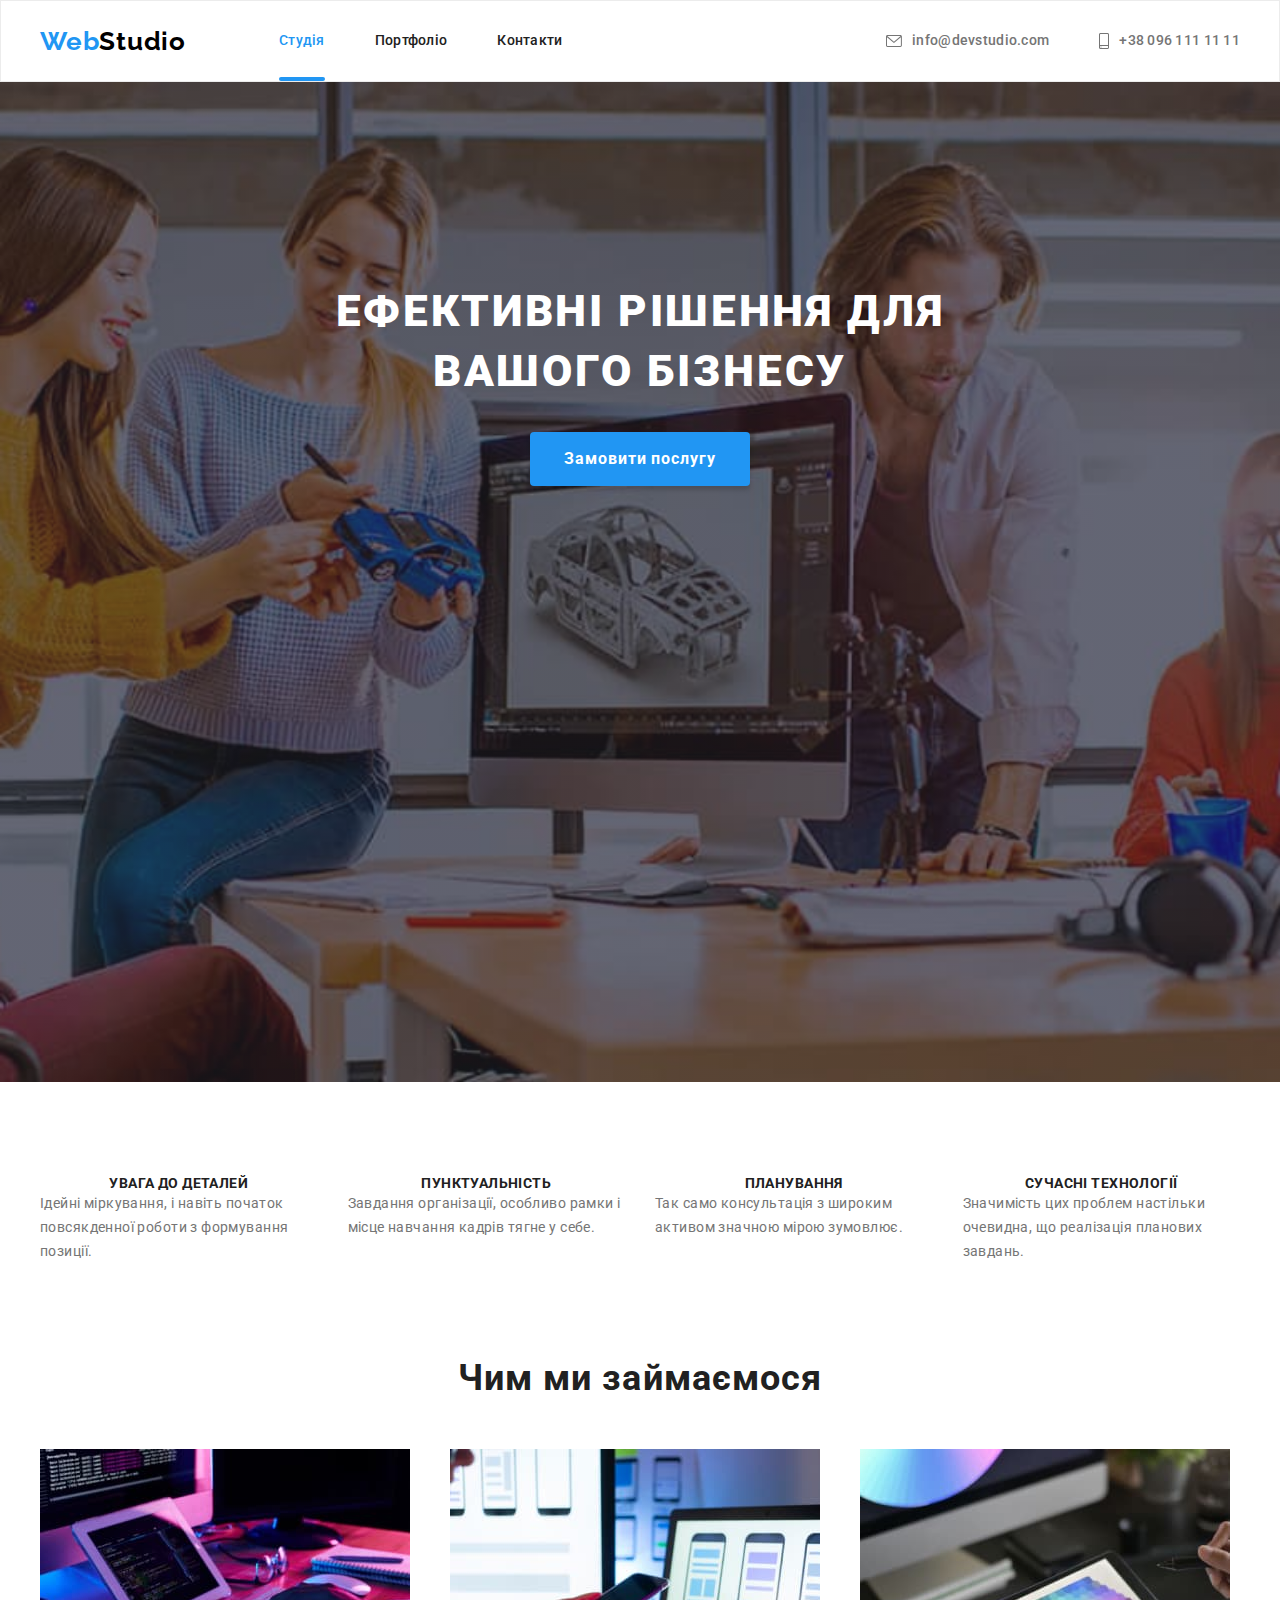
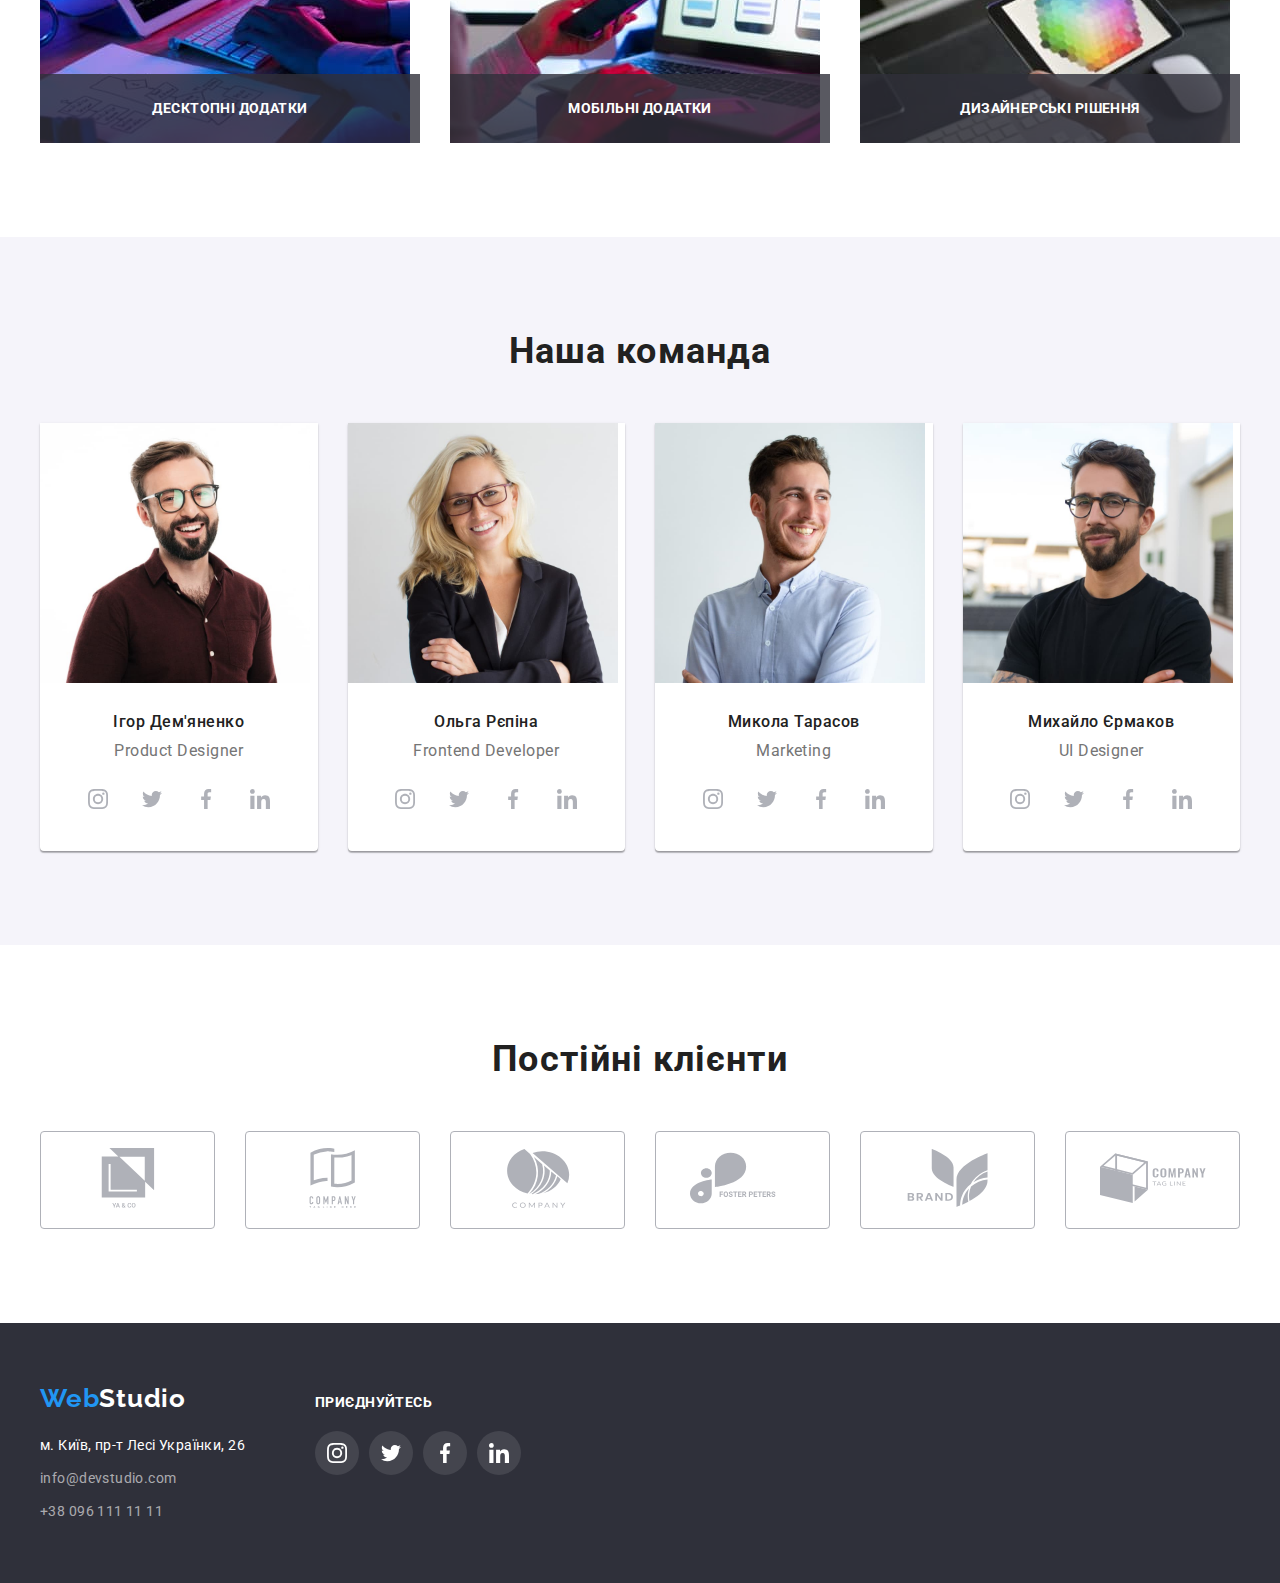
==== index.html @ b7f0feb6 "Делает дз_5" ====
<!DOCTYPE html>
<html lang="uk">
  <head>
    <meta charset="UTF-8" />
    <meta http-equiv="X-UA-Compatible" content="IE=edge" />
    <meta name="viewport" content="width=device-width, initial-scale=1.0" />
    <title>Головна</title>
    <link rel="preconnect" href="https://fonts.googleapis.com" />
    <link rel="preconnect" href="https://fonts.gstatic.com" crossorigin />
    <link
      href="https://fonts.googleapis.com/css2?family=Raleway:wght@700&family=Roboto:wght@400;500;700;900&display=swap"
      rel="stylesheet"
    />
    <link
      rel="stylesheet"
      href="https://cdnjs.cloudflare.com/ajax/libs/modern-normalize/1.1.0/modern-normalize.min.css"
      integrity="sha512-wpPYUAdjBVSE4KJnH1VR1HeZfpl1ub8YT/NKx4PuQ5NmX2tKuGu6U/JRp5y+Y8XG2tV+wKQpNHVUX03MfMFn9Q=="
      crossorigin="anonymous"
      referrerpolicy="no-referrer"
    />
    <link rel="stylesheet" href="./css/style.css" />
  </head>

  <body>
    <!-- Шапка -->

    <header class="page-header">
      <div class="page-header__container container">
        <a href="./index.html" class="logo page-header__logo"
          >Web<span class="logo--accent">Studio</span></a
        >
        <nav class="nav">
          <ul class="nav-list">
            <li class="nav-list__item">
              <a
                href="./index.html"
                class="nav-list__link nav-list__link--activite"
                >Студія</a
              >
            </li>
            <li class="nav-list__item">
              <a href="./portfolio.html" class="nav-list__link">Портфоліо</a>
            </li>
            <li class="nav-list__item nav-list__item--fix">
              <a href="#" class="nav-list__link">Контакти</a>
            </li>
          </ul>
        </nav>
        <ul class="contact-list">
          <li class="contact-list__item">
            <a href="mailto:info@devstudio.com" class="contact-list__link"
              ><svg class="contact-list__icon" width="16" height="12">
                <use href="./img/icon.svg#envelope"></use></svg
              >info@devstudio.com</a
            >
          </li>
          <li class="contact-list__item contact-list__item--fix">
            <a href="tel:+380961111111" class="contact-list__link"
              ><svg class="contact-list__icon" width="10" height="16">
                <use href="./img/icon.svg#smartphone"></use></svg
              >+38 096 111 11 11</a
            >
          </li>
        </ul>
      </div>
    </header>

    <main>
      <!-- Герой -->

      <section class="section hero">
        <div class="hero__container container">
          <h1 class="hero__title">Ефективні рішення для вашого бізнесу</h1>
          <button type="button" class="hero__button" data-modal-open>
            Замовити послугу
          </button>
        </div>
      </section>

      <!-- Особливості -->

      <section class="section quality">
        <div class="container">
          <h2 class="visually-hidden">Особливості</h2>
          <ul class="quality-list">
            <li class="quality-list__item">
              <h3 class="quality-list__title">УВАГА ДО ДЕТАЛЕЙ</h3>
              <p class="quality-list__text">
                Ідейні міркування, і навіть початок повсякденної роботи з
                формування позиції.
              </p>
            </li>
            <li class="quality-list__item">
              <h3 class="quality-list__title">ПУНКТУАЛЬНІСТЬ</h3>
              <p class="quality-list__text">
                Завдання організації, особливо рамки і місце навчання кадрів
                тягне у себе.
              </p>
            </li>
            <li class="quality-list__item">
              <h3 class="quality-list__title">ПЛАНУВАННЯ</h3>
              <p class="quality-list__text">
                Так само консультація з широким активом значною мірою зумовлює.
              </p>
            </li>
            <li class="quality-list__item">
              <h3 class="quality-list__title">СУЧАСНІ ТЕХНОЛОГІЇ</h3>
              <p class="quality-list__text">
                Значимість цих проблем настільки очевидна, що реалізація
                планових завдань.
              </p>
            </li>
          </ul>
        </div>
      </section>

      <!-- Чим ми займаємося -->

      <section class="section work">
        <div class="container">
          <h2 class="work-title">Чим ми займаємося</h2>
          <ul class="work-list">
            <li class="work-list__item">
              <img src="./img/box1.jpg" alt="Десктопні додатки" width="370" />
              <h3 class="work-list__title">Десктопні додатки</h3>
            </li>
            <li class="work-list__item">
              <img src="./img/box2.jpg" alt="Мобільні додатки" width="370" />
              <h3 class="work-list__title">Мобільні додатки</h3>
            </li>
            <li class="work-list__item">
              <img
                src="./img/box3.jpg"
                alt="Дизайнерські рішення"
                width="370"
              />
              <h3 class="work-list__title">Дизайнерські рішення</h3>
            </li>
          </ul>
        </div>
      </section>

      <!-- Наша команда -->

      <section class="section team">
        <div class="container">
          <h2 class="team-title">Наша команда</h2>
          <ul class="team-list">
            <li class="team-list__item">
              <img src="./img/igor.jpg" alt="Ігор Дем'яненко" width="270" />
              <div class="team-list__description">
                <h3 class="team-list__title">Ігор Дем'яненко</h3>
                <p class="team-list__text">Product Designer</p>
                <ul class="social-list">
                  <li class="social-list__item">
                    <a class="social-list__link" href="#">
                      <svg class="social-list__icon" width="20" height="20">
                        <use href="./img/icon.svg#instagram"></use>
                      </svg>
                    </a>
                  </li>
                  <li class="social-list__item">
                    <a class="social-list__link" href="#">
                      <svg class="social-list__icon" width="20" height="20">
                        <use href="./img/icon.svg#twitter"></use>
                      </svg>
                    </a>
                  </li>
                  <li class="social-list__item">
                    <a class="social-list__link" href="#">
                      <svg class="social-list__icon" width="20" height="20">
                        <use href="./img/icon.svg#facebook"></use>
                      </svg>
                    </a>
                  </li>
                  <li class="social-list__item social-list__item--fix">
                    <a class="social-list__link" href="#">
                      <svg class="social-list__icon" width="20" height="20">
                        <use href="./img/icon.svg#linkedin"></use>
                      </svg>
                    </a>
                  </li>
                </ul>
              </div>
            </li>
            <li class="team-list__item">
              <img src="./img/olga.jpg" alt="Ольга Рєпіна" width="270" />
              <div class="team-list__description">
                <h3 class="team-list__title">Ольга Рєпіна</h3>
                <p class="team-list__text">Frontend Developer</p>
                <ul class="social-list">
                  <li class="social-list__item">
                    <a class="social-list__link" href="#">
                      <svg class="social-list__icon" width="20" height="20">
                        <use href="./img/icon.svg#instagram"></use>
                      </svg>
                    </a>
                  </li>
                  <li class="social-list__item">
                    <a class="social-list__link" href="#">
                      <svg class="social-list__icon" width="20" height="20">
                        <use href="./img/icon.svg#twitter"></use>
                      </svg>
                    </a>
                  </li>
                  <li class="social-list__item">
                    <a class="social-list__link" href="#">
                      <svg class="social-list__icon" width="20" height="20">
                        <use href="./img/icon.svg#facebook"></use>
                      </svg>
                    </a>
                  </li>
                  <li class="social-list__item social-list__item--fix">
                    <a class="social-list__link" href="#">
                      <svg class="social-list__icon" width="20" height="20">
                        <use href="./img/icon.svg#linkedin"></use>
                      </svg>
                    </a>
                  </li>
                </ul>
              </div>
            </li>
            <li class="team-list__item">
              <img src="./img/mukola.jpg" alt="Микола Тарасов" width="270" />
              <div class="team-list__description">
                <h3 class="team-list__title">Микола Тарасов</h3>
                <p class="team-list__text">Marketing</p>
                <ul class="social-list">
                  <li class="social-list__item">
                    <a class="social-list__link" href="#">
                      <svg class="social-list__icon" width="20" height="20">
                        <use href="./img/icon.svg#instagram"></use>
                      </svg>
                    </a>
                  </li>
                  <li class="social-list__item">
                    <a class="social-list__link" href="#">
                      <svg class="social-list__icon" width="20" height="20">
                        <use href="./img/icon.svg#twitter"></use>
                      </svg>
                    </a>
                  </li>
                  <li class="social-list__item">
                    <a class="social-list__link" href="#">
                      <svg class="social-list__icon" width="20" height="20">
                        <use href="./img/icon.svg#facebook"></use>
                      </svg>
                    </a>
                  </li>
                  <li class="social-list__item social-list__item--fix">
                    <a class="social-list__link" href="#">
                      <svg class="social-list__icon" width="20" height="20">
                        <use href="./img/icon.svg#linkedin"></use>
                      </svg>
                    </a>
                  </li>
                </ul>
              </div>
            </li>
            <li class="team-list__item">
              <img src="./img/muhaylo.jpg" alt="Михайло Єрмаков" width="270" />
              <div class="team-list__description">
                <h3 class="team-list__title">Михайло Єрмаков</h3>
                <p class="team-list__text">UI Designer</p>
                <ul class="social-list">
                  <li class="social-list__item">
                    <a class="social-list__link" href="#">
                      <svg class="social-list__icon" width="20" height="20">
                        <use href="./img/icon.svg#instagram"></use>
                      </svg>
                    </a>
                  </li>
                  <li class="social-list__item">
                    <a class="social-list__link" href="#">
                      <svg class="social-list__icon" width="20" height="20">
                        <use href="./img/icon.svg#twitter"></use>
                      </svg>
                    </a>
                  </li>
                  <li class="social-list__item">
                    <a class="social-list__link" href="#">
                      <svg class="social-list__icon" width="20" height="20">
                        <use href="./img/icon.svg#facebook"></use>
                      </svg>
                    </a>
                  </li>
                  <li class="social-list__item social-list__item--fix">
                    <a class="social-list__link" href="#">
                      <svg class="social-list__icon" width="20" height="20">
                        <use href="./img/icon.svg#linkedin"></use>
                      </svg>
                    </a>
                  </li>
                </ul>
              </div>
            </li>
          </ul>
        </div>
      </section>

      <!-- Постійні клієнти -->

      <section class="section client">
        <div class="container">
          <h2 class="client__title">Постійні клієнти</h2>
          <ul class="client-list">
            <li class="client-list__item">
              <a class="client-list__link" href="#">
                <svg class="client-list__icon" width="106" height="60">
                  <use href="./img/icon.svg#client1"></use>
                </svg>
              </a>
            </li>
            <li class="client-list__item">
              <a class="client-list__link" href="#">
                <svg class="client-list__icon" width="106" height="60">
                  <use href="./img/icon.svg#client2"></use>
                </svg>
              </a>
            </li>
            <li class="client-list__item">
              <a class="client-list__link" href="#">
                <svg class="client-list__icon" width="106" height="60">
                  <use href="./img/icon.svg#client3"></use>
                </svg>
              </a>
            </li>
            <li class="client-list__item">
              <a class="client-list__link" href="#">
                <svg class="client-list__icon" width="106" height="60">
                  <use href="./img/icon.svg#client4"></use>
                </svg>
              </a>
            </li>
            <li class="client-list__item">
              <a class="client-list__link" href="#">
                <svg class="client-list__icon" width="106" height="60">
                  <use href="./img/icon.svg#client5"></use>
                </svg>
              </a>
            </li>
            <li class="client-list__item">
              <a class="client-list__link" href="#">
                <svg class="client-list__icon" width="106" height="60">
                  <use href="./img/icon.svg#client6"></use>
                </svg>
              </a>
            </li>
          </ul>
        </div>
      </section>
    </main>

    <!-- Footer -->

    <!-- Modal -->
    <footer class="page-footer">
      <div class="container page-footer__container">
        <div class="info-wraper">
          <a href="./index.html" class="page-footer__logo"
            >Web<span class="page-footer__logo--accent">Studio</span></a
          >
          <address class="address">
            <ul class="address-list">
              <li class="address-list__item">
                <a
                  class="address-list__location"
                  href="https://goo.gl/maps/mTGMrxWy8nqzZ6Zw8"
                  target="_blank"
                  rel="noopener noreferrer"
                  >м. Київ, пр-т Лесі Українки, 26</a
                >
              </li>
              <li>
                <a
                  href="mailto:info@devstudio.com"
                  class="address-list__contact"
                  >info@devstudio.com</a
                >
              </li>
              <li>
                <a
                  href="tel:+380961111111"
                  class="address-list__contact address-list__contact--fix"
                  >+38 096 111 11 11</a
                >
              </li>
            </ul>
          </address>
        </div>

        <!-- Join -->
        <div class="join">
          <h2 class="join__title">приєднуйтесь</h2>
          <ul class="join-list">
            <li class="join-list__item">
              <a class="join-list__link" href="#">
                <svg class="join-list__icon" width="20" height="20">
                  <use href="./img/icon.svg#instagram"></use>
                </svg>
              </a>
            </li>
            <li class="join-list__item">
              <a class="join-list__link" href="#">
                <svg class="join-list__icon" width="20" height="20">
                  <use href="./img/icon.svg#twitter"></use>
                </svg>
              </a>
            </li>
            <li class="join-list__item">
              <a class="join-list__link" href="#">
                <svg class="join-list__icon" width="20" height="20">
                  <use href="./img/icon.svg#facebook"></use>
                </svg>
              </a>
            </li>
            <li class="join-list__item">
              <a class="join-list__link" href="#">
                <svg class="join-list__icon" width="20" height="20">
                  <use href="./img/icon.svg#linkedin"></use>
                </svg>
              </a>
            </li>
          </ul>
        </div>
      </div>
    </footer>

    <div class="backdrop is-hidden" data-modal>
      <div class="modal">
        <button class="modal__btn" type="button" data-modal-close>
          <svg class="modal__icon" width="18" height="18">
            <use href="./img/modal-close.svg#modal-close"></use>
          </svg>
        </button>
      </div>
    </div>
    <script src="./js/modal.js"></script>
  </body>
</html>
---- css/style.css ----
:root {
  --primary-text-color: #757575;
  --logo-color: #2196f3;
  --nav-color: #212121;
  --accent-color: #2196f3;
  --contact-color: #757575;
  --hero-bg-color: #2f303a;
  --hero-text-color: #ffffff;
  --hero-btn-text-color: #ffffff;
  --hero-btn-bg-color: #2196f3;
  --title-color: #212121;
  --page-footer-bg-color: #2f303a;
  --address-location-color: #ffffff;
  --address-contact-color: rgba(255, 255, 255, 0.6);
  --portfolio-bnt-text-color: #212121;
  --portfolio-btn-bg-color: #f5f4fa;
  --page-header-contact-fill: #757575;
  --team-social-icon-fill: #afb1b8;
  --team-bg-icon-fill: #2196f3;
  --client-fill: #afb1b8;
  --footer-icon-fill: #ffffff;
  --footer-bg-icon-fill: rgba(255, 255, 255, 0.1);
}

body {
  margin: 0;
  padding: 0;
  font-family: "Roboto", sans-serif;
  color: var(--primary-text-color);
}

h1,
h2,
h3 {
  margin: 0;
}

p {
  margin: 0;
}

img {
  display: block;
  max-width: 100%;
  height: auto;
}

ul {
  list-style: none;
  padding: 0;
  margin: 0;
}

a {
  text-decoration: none;
  color: inherit;
}

button {
  font-family: inherit;
  padding: 0;
  margin: 0;
}

.container {
  max-width: 1200px;
  margin-right: auto;
  margin-left: auto;
  padding-right: 15px;
  padding-left: 15px;
}

.section {
  padding-top: 94px;
  padding-bottom: 94px;
}

.visually-hidden {
  position: absolute;
  white-space: nowrap;
  width: 1px;
  height: 1px;
  overflow: hidden;
  border: 0;
  padding: 0;
  clip: rect(0 0 0 0);
  clip-path: inset(50%);
  margin: -1px;
}

/* Шапка */

.page-header {
  border: 1px solid #ececec;
}

.page-header__container {
  display: flex;
  align-items: center;
}

/* Logo */

.logo {
  font-family: "Raleway";
  font-weight: 700;
  font-size: 26px;
  line-height: 1.19;
  letter-spacing: 0.03em;
  color: var(--logo-color);
}

.logo--accent {
  color: #000000;
}

.page-header__logo {
  margin-right: 93px;
}

/* Nav */

.nav-list {
  display: flex;
}

.nav-list__item {
  margin-right: 50px;
}

.nav-list__item--fix {
  margin-right: 0;
}

.nav-list__link {
  position: relative;

  display: block;
  padding-top: 32px;
  padding-bottom: 32px;

  font-weight: 500;
  font-size: 14px;
  line-height: 1.14;
  letter-spacing: 0.02em;
  color: var(--nav-color);
}

.nav-list__link--activite::after {
  content: "";

  position: absolute;
  left: 0;
  bottom: 0;

  display: block;
  width: 100%;
  height: 4px;
  background-color: var(--accent-color);
  border-radius: 2px;
}

.nav-list__link--activite {
  color: var(--accent-color);
}

.nav-list__link:hover {
  color: var(--accent-color);
}

/* Contact */

.contact-list {
  display: flex;
  margin-left: auto;
}

.contact-list__item {
  margin-right: 50px;
}

.contact-list__item--fix {
  margin: 0;
}

.contact-list__link {
  display: flex;
  align-items: center;
  justify-content: center;

  font-weight: 500;
  font-size: 14px;
  line-height: 1.14;
  letter-spacing: 0.02em;
  color: var(--contact-color);
  text-decoration: none;
}

.contact-list__link:hover,
.contact-list__link:focus {
  color: var(--accent-color);
}

.contact-list__link:hover .contact-list__icon,
.contact-list__link:focus .contact-list__icon {
  fill: var(--accent-color);
}

.contact-list__icon {
  margin-right: 10px;
  fill: var(--page-header-contact-fill);
}

/* Hero */

.hero {
  max-width: 1600px;
  height: 600px;
  margin-right: auto;
  margin-left: auto;
  padding-top: 200px;
  padding-bottom: 200px;

  text-align: center;
  background-image: linear-gradient(
      to right,
      rgba(47, 48, 58, 0.4),
      rgba(47, 48, 58, 0.4)
    ),
    url(../img/bgcorder.jpg);
  background-repeat: no-repeat;
  background-position: center;
  background-size: cover;
  background-color: var(--hero-bg-color);
}

.hero__title {
  padding-right: 237px;
  padding-left: 237px;
  margin-bottom: 30px;

  font-weight: 900;
  font-size: 44px;
  line-height: 1.36;
  text-align: center;
  letter-spacing: 0.06em;
  text-transform: uppercase;
  color: var(--hero-text-color);
}

.hero__button {
  padding-top: 10px;
  padding-right: 32px;
  padding-bottom: 10px;
  padding-left: 32px;

  font-weight: 700;
  font-size: 16px;
  line-height: 1.88;
  letter-spacing: 0.06em;
  color: var(--hero-btn-text-color);
  background-color: var(--hero-btn-bg-color);
  cursor: pointer;
  border-radius: 4px;
  border-color: transparent;
  box-shadow: 0px 4px 4px rgba(0, 0, 0, 0.15);
}

/* Quality */

.quality-list {
  display: flex;
}

.quality-list__item {
  margin-right: 30px;
  width: calc((100% - 3 * 30px) / 4);
}

.quality-list__item:last-child {
  margin: 0;
}

.quality-list__icon {
  display: block;
  margin-bottom: 30px;
  padding-top: 25px;
  padding-right: 100px;
  padding-bottom: 25px;
  padding-left: 100px;

  width: 270px;
  height: 120px;
  border-radius: 4px;
  background-color: #f5f4fa;
}

.quality-list__title {
  text-align: center;
  font-weight: 700;
  font-size: 14px;
  line-height: 1.14;
  letter-spacing: 0.03em;
  text-transform: uppercase;
  color: var(--title-color);
}

.quality-list__text {
  font-size: 14px;
  line-height: 1.71;
  letter-spacing: 0.03em;
}

/* Work */

.section.work {
  padding-top: 0;
}

.work-title {
  margin-bottom: 50px;

  font-weight: 700;
  font-size: 36px;
  line-height: 1.16;
  text-align: center;
  letter-spacing: 0.03em;
  color: var(--title-color);
}

.work-list {
  display: flex;
}

.work-list__item {
  position: relative;

  margin-right: 30px;
  width: calc((100% - 2 * 30px) / 3);
}

.work-list__item:last-child {
  margin: 0;
}

.work-list__title {
  position: absolute;
  left: 0;
  bottom: 0;

  width: 100%;
  padding-top: 27px;
  padding-bottom: 27px;

  font-weight: 700;
  font-size: 14px;
  line-height: 1.14;
  text-align: center;
  letter-spacing: 0.03em;
  text-transform: uppercase;
  color: #ffffff;
  background-color: rgba(47, 48, 58, 0.8);
}

/* Team */

.section.team {
  background-color: #f5f4fa;
}

.team-title {
  margin-bottom: 50px;

  font-weight: 700;
  font-size: 36px;
  line-height: 1.16;
  text-align: center;
  letter-spacing: 0.03em;
  color: var(--title-color);
}

.team-list {
  display: flex;
}

.team-list__item {
  margin-right: 30px;
  width: calc((100% - 3 * 30px) / 4);
  background-color: #ffffff;
  border-radius: 0px 0px 4px 4px;
  box-shadow: 0px 1px 3px rgba(0, 0, 0, 0.12), 0px 1px 1px rgba(0, 0, 0, 0.14),
    0px 2px 1px rgba(0, 0, 0, 0.2);
}

.team-list__item:last-child {
  margin: 0;
}

.team-list__description {
  padding-top: 30px;
  padding-bottom: 30px;

  text-align: center;
}

.team-list__title {
  margin-bottom: 10px;

  font-weight: 500;
  font-size: 16px;
  line-height: 1.18;
  letter-spacing: 0.03em;
  color: var(--title-color);
}

.team-list__text {
  margin-bottom: 16px;

  font-size: 16px;
  line-height: 1.18;
  letter-spacing: 0.03em;
}

/* Social-icon */

.social-list {
  display: flex;
  justify-content: center;
}

.social-list__item {
  margin-right: 10px;
  width: calc((100% - 3 * 10) / 4);
}

.social-list__item--fix {
  margin: 0;
}

.social-list__link {
  display: flex;
  align-items: center;
  justify-content: center;

  width: 44px;
  height: 44px;
  border-radius: 50%;
  fill: var(--team-social-icon-fill);
}

.social-list__link:hover,
.social-list__link:focus {
  fill: #ffffff;
  background-color: var(--accent-color);
}

/* Clients */

.client__title {
  margin-bottom: 50px;

  font-weight: 700;
  font-size: 36px;
  line-height: 1.16;
  text-align: center;
  letter-spacing: 0.03em;
  color: var(--title-color);
}

.client-list {
  display: flex;
}

.client-list__item {
  display: flex;
  align-items: center;
  justify-content: center;
  padding: 16px 32px;
  fill: var(--client-fill);
  width: calc((100% - 5 * 30px) / 6);
  margin-right: 30px;

  border: 1px solid #afb1b8;
  border-radius: 4px;
}

.client-list__item:last-child {
  margin: 0;
}

.client-list__item:hover,
.client-list__item:focus {
  fill: var(--accent-color);
  border-color: var(--accent-color);
}

/* Footer */

.page-footer {
  padding-top: 60px;
  padding-bottom: 60px;
  background-color: var(--page-footer-bg-color);
}

.page-footer__container {
  display: flex;
}

.info-wraper {
  margin-right: 70px;
}

.page-footer__logo {
  display: block;
  margin-bottom: 20px;

  font-family: "Raleway";
  font-style: normal;
  font-weight: 700;
  font-size: 26px;
  line-height: 1.19;
  letter-spacing: 0.03em;
  color: var(--logo-color);
}

.page-footer__logo--accent {
  color: #ffffff;
}

/* Address */

.address {
  font-style: normal;
}

.address-list__location {
  display: block;
  margin-bottom: 9px;

  font-size: 14px;
  line-height: 1.71;
  letter-spacing: 0.03em;
  color: var(--address-location-color);
}

.address-list__location:hover {
  color: var(--accent-color);
}

.address-list__contact {
  display: block;
  margin-bottom: 9px;

  font-size: 14px;
  line-height: 1.71;
  letter-spacing: 0.03em;
  color: var(--address-contact-color);
}

.address-list__contact--fix {
  margin: 0;
}

.address-list__contact:hover {
  color: var(--accent-color);
}

/* Join */

.join {
  padding-top: 12px;
  padding-bottom: 40px;
}

.join__title {
  margin-bottom: 20px;

  font-weight: 700;
  font-size: 14px;
  line-height: 1.14;
  letter-spacing: 0.03em;
  text-transform: uppercase;
  color: #ffffff;
}

.join-list {
  display: flex;
}

.join-list__item {
  width: calc((100% - 3 * 10px) / 4);
  margin-right: 10px;
}

.join-list__item:last-child {
  margin: 0;
}

.join-list__link {
  display: flex;
  align-items: center;
  justify-content: center;

  border-radius: 50%;

  width: 44px;
  height: 44px;
  fill: var(--footer-icon-fill);
  background-color: var(--footer-bg-icon-fill);
}

.join-list__link:hover,
.join-list__link:focus {
  background-color: var(--accent-color);
}

/*! Portfolio */

/* Filters */

.portfolio-list {
  display: flex;
  justify-content: center;
  margin-bottom: 50px;
}

.portfolio-list__item {
  margin-right: 8px;
}

.portfolio-list__item--fix {
  margin: 0;
}

.portfolio-list__item:hover,
.portfolio-list__item:focus {
  box-shadow: 0px 3px 1px rgba(0, 0, 0, 0.1), 0px 1px 2px rgba(0, 0, 0, 0.08),
    0px 2px 2px rgba(0, 0, 0, 0.12);
}

.portfolio-list__btn {
  padding-top: 6px;
  padding-right: 22px;
  padding-bottom: 6px;
  padding-left: 22px;

  font-weight: 500;
  font-size: 16px;
  line-height: 1.62;
  letter-spacing: 0.03em;
  color: var(--portfolio-bnt-text-color);
  background-color: var(--portfolio-btn-bg-color);
  cursor: pointer;
  border-radius: 4px;
  border-color: transparent;
}

.portfolio-list__btn:hover,
.portfolio-list__btn:focus {
  color: #ffffff;
  background-color: #2196f3;
}

/* Projects */

.project-list {
  display: flex;
  flex-wrap: wrap;
  gap: 30px;
}

.porject-list__item {
  box-shadow: 0px 1px 1px rgba(0, 0, 0, 0), 0px 4px 4px rgba(0, 0, 0, 0.06),
    1px 4px 6px rgba(0, 0, 0, 0);
  transition: box-shadow 250ms cubic-bezier(0.4, 0, 0.2, 1);
}

.porject-list__item:hover {
  box-shadow: 0px 1px 1px rgba(0, 0, 0, 0.12), 0px 4px 4px rgba(0, 0, 0, 0.06),
    1px 4px 6px rgba(0, 0, 0, 0.16);
}

.porject-list__item:hover .project-list__description {
  transform: translateY(0);
  opacity: 1;
}

.project-list__overlay {
  position: relative;
  overflow: hidden;
}

.project-list__description {
  position: absolute;
  left: 0;
  bottom: 0;

  transform: translateY(100%);
  transition: transform 250ms cubic-bezier(0.4, 0, 0.2, 1),
    opacity 250ms cubic-bezier(0.4, 0, 0.2, 1);

  padding: 63px 24px;

  font-size: 18px;
  line-height: 1.56;
  letter-spacing: 0.03em;
  color: #ffffff;
  background-color: #2196f3;
  opacity: 0;
}

.project__exactly {
  padding: 20px 24px;

  border-right: 1px solid #eeeeee;
  border-bottom: 1px solid #eeeeee;
  border-left: 1px solid #eeeeee;
}

.project-list__title {
  font-weight: 700;
  font-size: 18px;
  line-height: 2;
  letter-spacing: 0.06em;
  color: var(--title-color);
}

.project-list__text {
  font-size: 16px;
  line-height: 1.88;
  letter-spacing: 0.03em;
}

/* Modal */

.backdrop {
  position: fixed;
  top: 0;
  left: 0;
  width: 100%;
  height: 100%;
  background-color: rgba(0, 0, 0, 0.2);

  opacity: 1;
  transition: transform 250ms cubic-bezier(0.4, 0, 0.2, 1);
}

.backdrop.is-hidden {
  opacity: 0;
  pointer-events: none;
}

.backdrop.is-hidden .modal {
  transform: translate(-50%, -50%) scale(1.1);
}

.modal {
  position: absolute;
  top: 50%;
  left: 50%;
  transform: translate(-50%, -50%) scale(1);

  width: 528px;
  height: 581px;
  background-color: #ffffff;
}

.modal__btn {
  position: absolute;
  top: 8px;
  right: 8px;

  display: flex;
  align-items: center;
  justify-content: center;

  width: 30px;
  height: 30px;

  background-color: #ffffff;
  border-radius: 50%;
  border: 1px solid rgba(0, 0, 0, 0.1);
  cursor: pointer;
}
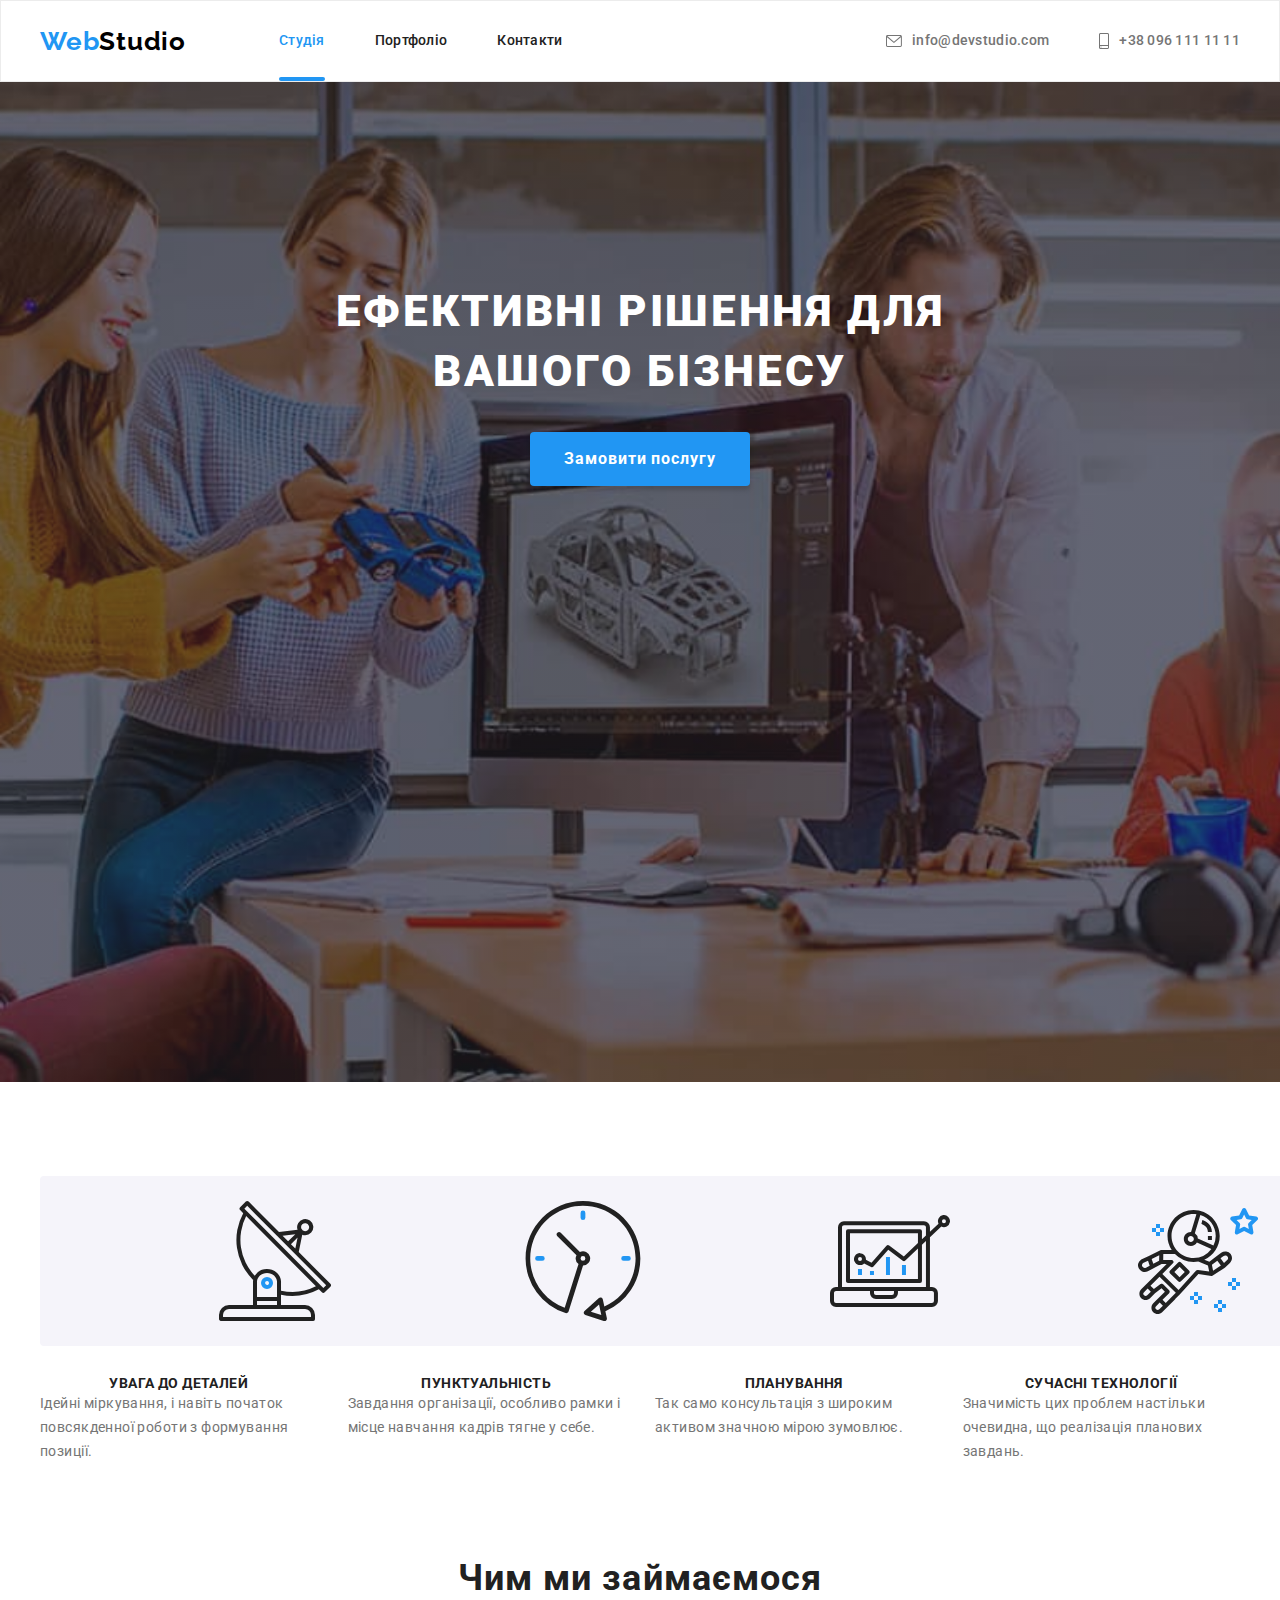
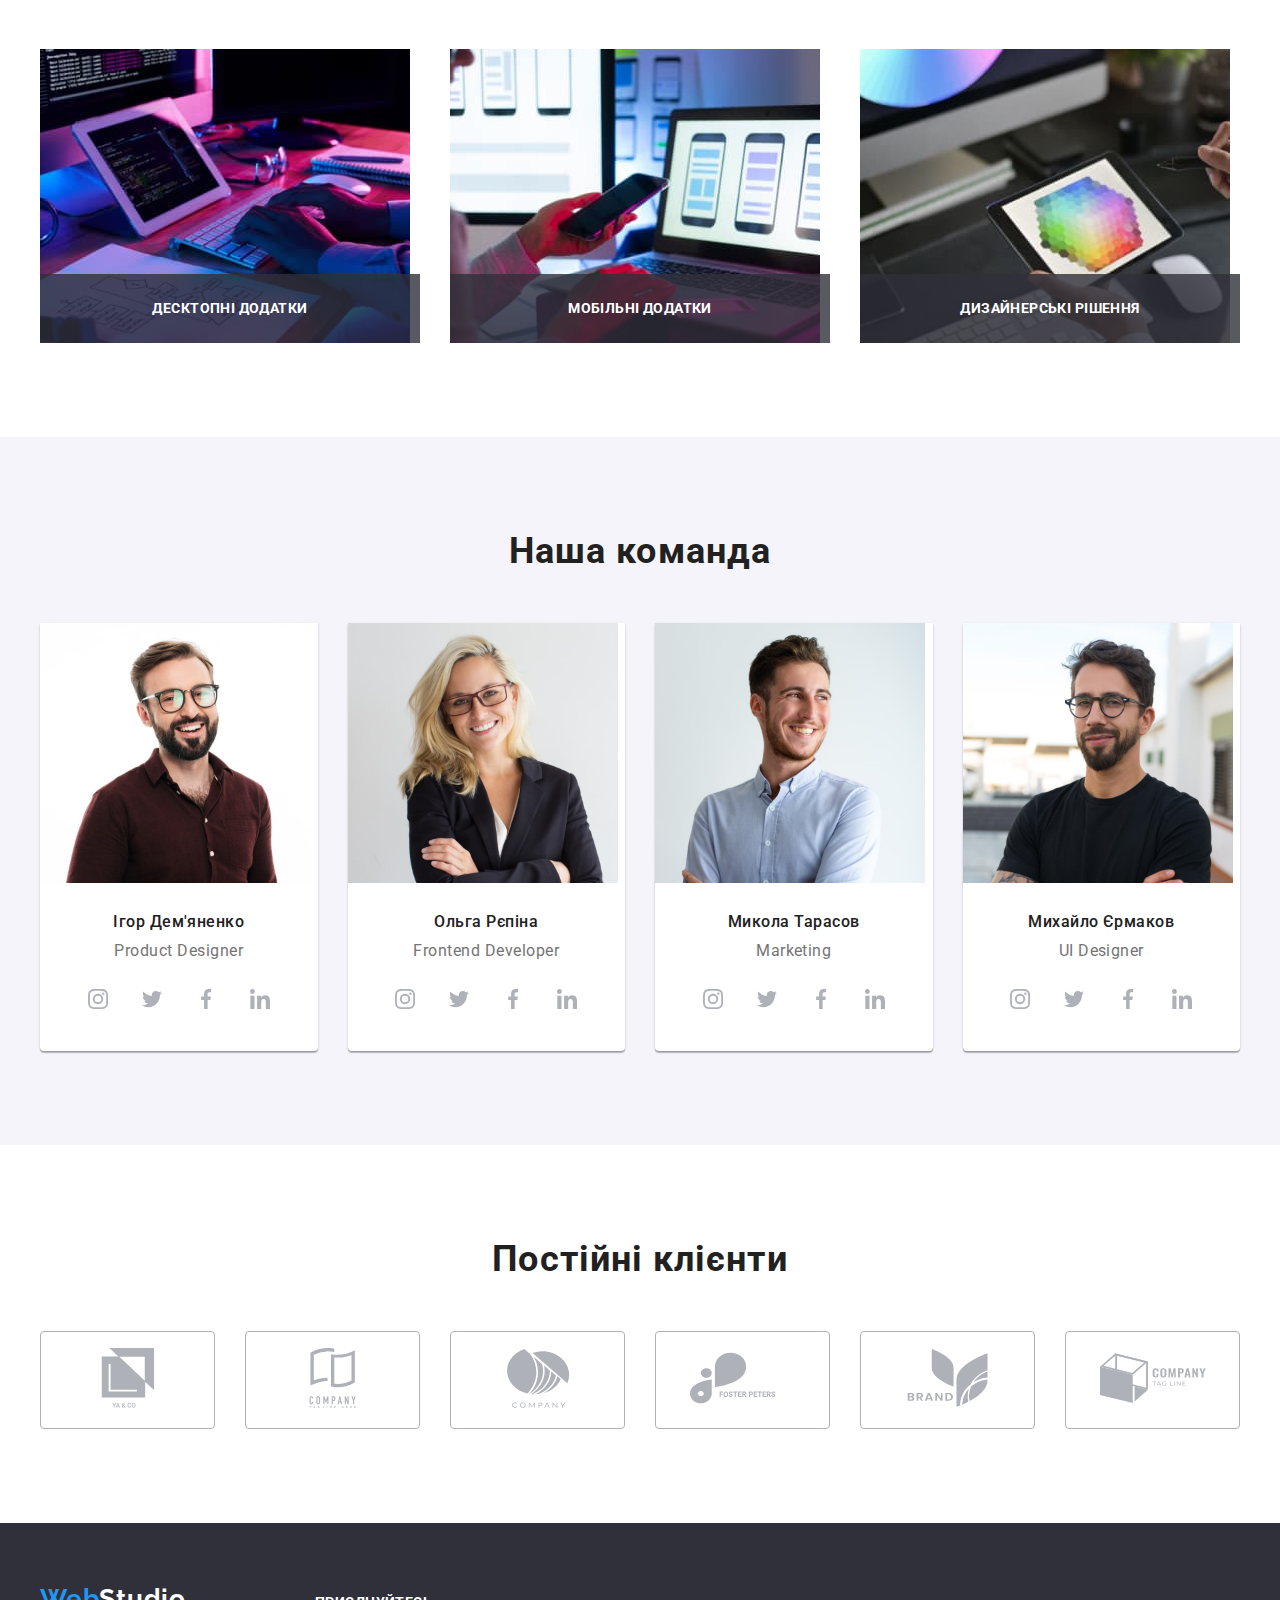
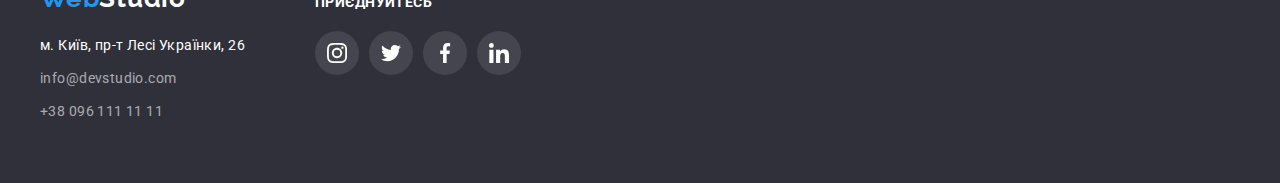
==== commit bc041428: "update_3" ====
--- a/index.html
+++ b/index.html
@@ -84,6 +84,9 @@
           <h2 class="visually-hidden">Особливості</h2>
           <ul class="quality-list">
             <li class="quality-list__item">
+              <svg class="quality-list__icon" width="70" height="70">
+                <use href="./img/icon.svg#antenna"></use>
+              </svg>
               <h3 class="quality-list__title">УВАГА ДО ДЕТАЛЕЙ</h3>
               <p class="quality-list__text">
                 Ідейні міркування, і навіть початок повсякденної роботи з
@@ -91,6 +94,9 @@
               </p>
             </li>
             <li class="quality-list__item">
+              <svg class="quality-list__icon" width="70" height="70">
+                <use href="./img/icon.svg#clock"></use>
+              </svg>
               <h3 class="quality-list__title">ПУНКТУАЛЬНІСТЬ</h3>
               <p class="quality-list__text">
                 Завдання організації, особливо рамки і місце навчання кадрів
@@ -98,12 +104,18 @@
               </p>
             </li>
             <li class="quality-list__item">
+              <svg class="quality-list__icon" width="70" height="70">
+                <use href="./img/icon.svg#diagram"></use>
+              </svg>
               <h3 class="quality-list__title">ПЛАНУВАННЯ</h3>
               <p class="quality-list__text">
                 Так само консультація з широким активом значною мірою зумовлює.
               </p>
             </li>
             <li class="quality-list__item">
+              <svg class="quality-list__icon" width="70" height="70">
+                <use href="./img/icon.svg#astronaut"></use>
+              </svg>
               <h3 class="quality-list__title">СУЧАСНІ ТЕХНОЛОГІЇ</h3>
               <p class="quality-list__text">
                 Значимість цих проблем настільки очевидна, що реалізація
@@ -353,7 +365,6 @@
 
     <!-- Footer -->
 
-    <!-- Modal -->
     <footer class="page-footer">
       <div class="container page-footer__container">
         <div class="info-wraper">
@@ -426,6 +437,8 @@
       </div>
     </footer>
 
+    <!-- Modal -->
+
     <div class="backdrop is-hidden" data-modal>
       <div class="modal">
         <button class="modal__btn" type="button" data-modal-close>
--- a/css/style.css
+++ b/css/style.css
@@ -135,6 +135,9 @@
 .nav-list__link {
   position: relative;
 
+  transition-duration: 250ms;
+  transition-timing-function: cubic-bezier(0.4, 0, 0.2, 1);
+
   display: block;
   padding-top: 32px;
   padding-bottom: 32px;
@@ -184,6 +187,9 @@
 }
 
 .contact-list__link {
+  transition-duration: 250ms;
+  transition-timing-function: cubic-bezier(0.4, 0, 0.2, 1);
+
   display: flex;
   align-items: center;
   justify-content: center;
@@ -199,16 +205,12 @@
 .contact-list__link:hover,
 .contact-list__link:focus {
   color: var(--accent-color);
-}
-
-.contact-list__link:hover .contact-list__icon,
-.contact-list__link:focus .contact-list__icon {
   fill: var(--accent-color);
 }
 
 .contact-list__icon {
   margin-right: 10px;
-  fill: var(--page-header-contact-fill);
+  fill: currentColor;
 }
 
 /* Hero */
@@ -270,15 +272,11 @@
 
 .quality-list {
   display: flex;
+  gap: 30px;
 }
 
 .quality-list__item {
-  margin-right: 30px;
   width: calc((100% - 3 * 30px) / 4);
-}
-
-.quality-list__item:last-child {
-  margin: 0;
 }
 
 .quality-list__icon {
@@ -330,17 +328,13 @@
 
 .work-list {
   display: flex;
+  gap: 30px;
 }
 
 .work-list__item {
   position: relative;
 
-  margin-right: 30px;
   width: calc((100% - 2 * 30px) / 3);
-}
-
-.work-list__item:last-child {
-  margin: 0;
 }
 
 .work-list__title {
@@ -381,10 +375,10 @@
 
 .team-list {
   display: flex;
+  gap: 30px;
 }
 
 .team-list__item {
-  margin-right: 30px;
   width: calc((100% - 3 * 30px) / 4);
   background-color: #ffffff;
   border-radius: 0px 0px 4px 4px;
@@ -392,10 +386,6 @@
     0px 2px 1px rgba(0, 0, 0, 0.2);
 }
 
-.team-list__item:last-child {
-  margin: 0;
-}
-
 .team-list__description {
   padding-top: 30px;
   padding-bottom: 30px;
@@ -438,6 +428,9 @@
 }
 
 .social-list__link {
+  transition-duration: 250ms;
+  transition-timing-function: cubic-bezier(0.4, 0, 0.2, 1);
+
   display: flex;
   align-items: center;
   justify-content: center;
@@ -469,23 +462,22 @@
 
 .client-list {
   display: flex;
+  gap: 30px;
 }
 
 .client-list__item {
+  transition-duration: 250ms;
+  transition-timing-function: cubic-bezier(0.4, 0, 0.2, 1);
+
   display: flex;
   align-items: center;
   justify-content: center;
   padding: 16px 32px;
   fill: var(--client-fill);
   width: calc((100% - 5 * 30px) / 6);
-  margin-right: 30px;
 
   border: 1px solid #afb1b8;
   border-radius: 4px;
-}
-
-.client-list__item:last-child {
-  margin: 0;
 }
 
 .client-list__item:hover,
@@ -504,6 +496,7 @@
 
 .page-footer__container {
   display: flex;
+  align-items: baseline;
 }
 
 .info-wraper {
@@ -534,6 +527,9 @@
 }
 
 .address-list__location {
+  transition-duration: 250ms;
+  transition-timing-function: cubic-bezier(0.4, 0, 0.2, 1);
+
   display: block;
   margin-bottom: 9px;
 
@@ -548,6 +544,9 @@
 }
 
 .address-list__contact {
+  transition-duration: 250ms;
+  transition-timing-function: cubic-bezier(0.4, 0, 0.2, 1);
+
   display: block;
   margin-bottom: 9px;
 
@@ -566,11 +565,6 @@
 }
 
 /* Join */
-
-.join {
-  padding-top: 12px;
-  padding-bottom: 40px;
-}
 
 .join__title {
   margin-bottom: 20px;
@@ -597,6 +591,9 @@
 }
 
 .join-list__link {
+  transition-duration: 250ms;
+  transition-timing-function: cubic-bezier(0.4, 0, 0.2, 1);
+
   display: flex;
   align-items: center;
   justify-content: center;
@@ -632,6 +629,13 @@
   margin: 0;
 }
 
+.portfolio-list__item {
+  transition: box-shadow 250ms cubic-bezier(0.4, 0, 0.2, 1);
+
+  box-shadow: 0px 3px 1px rgba(0, 0, 0, 0), 0px 1px 2px rgba(0, 0, 0, 0),
+    0px 2px 2px rgba(0, 0, 0, 0);
+}
+
 .portfolio-list__item:hover,
 .portfolio-list__item:focus {
   box-shadow: 0px 3px 1px rgba(0, 0, 0, 0.1), 0px 1px 2px rgba(0, 0, 0, 0.08),
@@ -639,6 +643,9 @@
 }
 
 .portfolio-list__btn {
+  transition-duration: 250ms;
+  transition-timing-function: cubic-bezier(0.4, 0, 0.2, 1);
+
   padding-top: 6px;
   padding-right: 22px;
   padding-bottom: 6px;
@@ -670,6 +677,8 @@
 }
 
 .porject-list__item {
+  width: calc((100% - 2 * 30px) / 3);
+
   box-shadow: 0px 1px 1px rgba(0, 0, 0, 0), 0px 4px 4px rgba(0, 0, 0, 0.06),
     1px 4px 6px rgba(0, 0, 0, 0);
   transition: box-shadow 250ms cubic-bezier(0.4, 0, 0.2, 1);
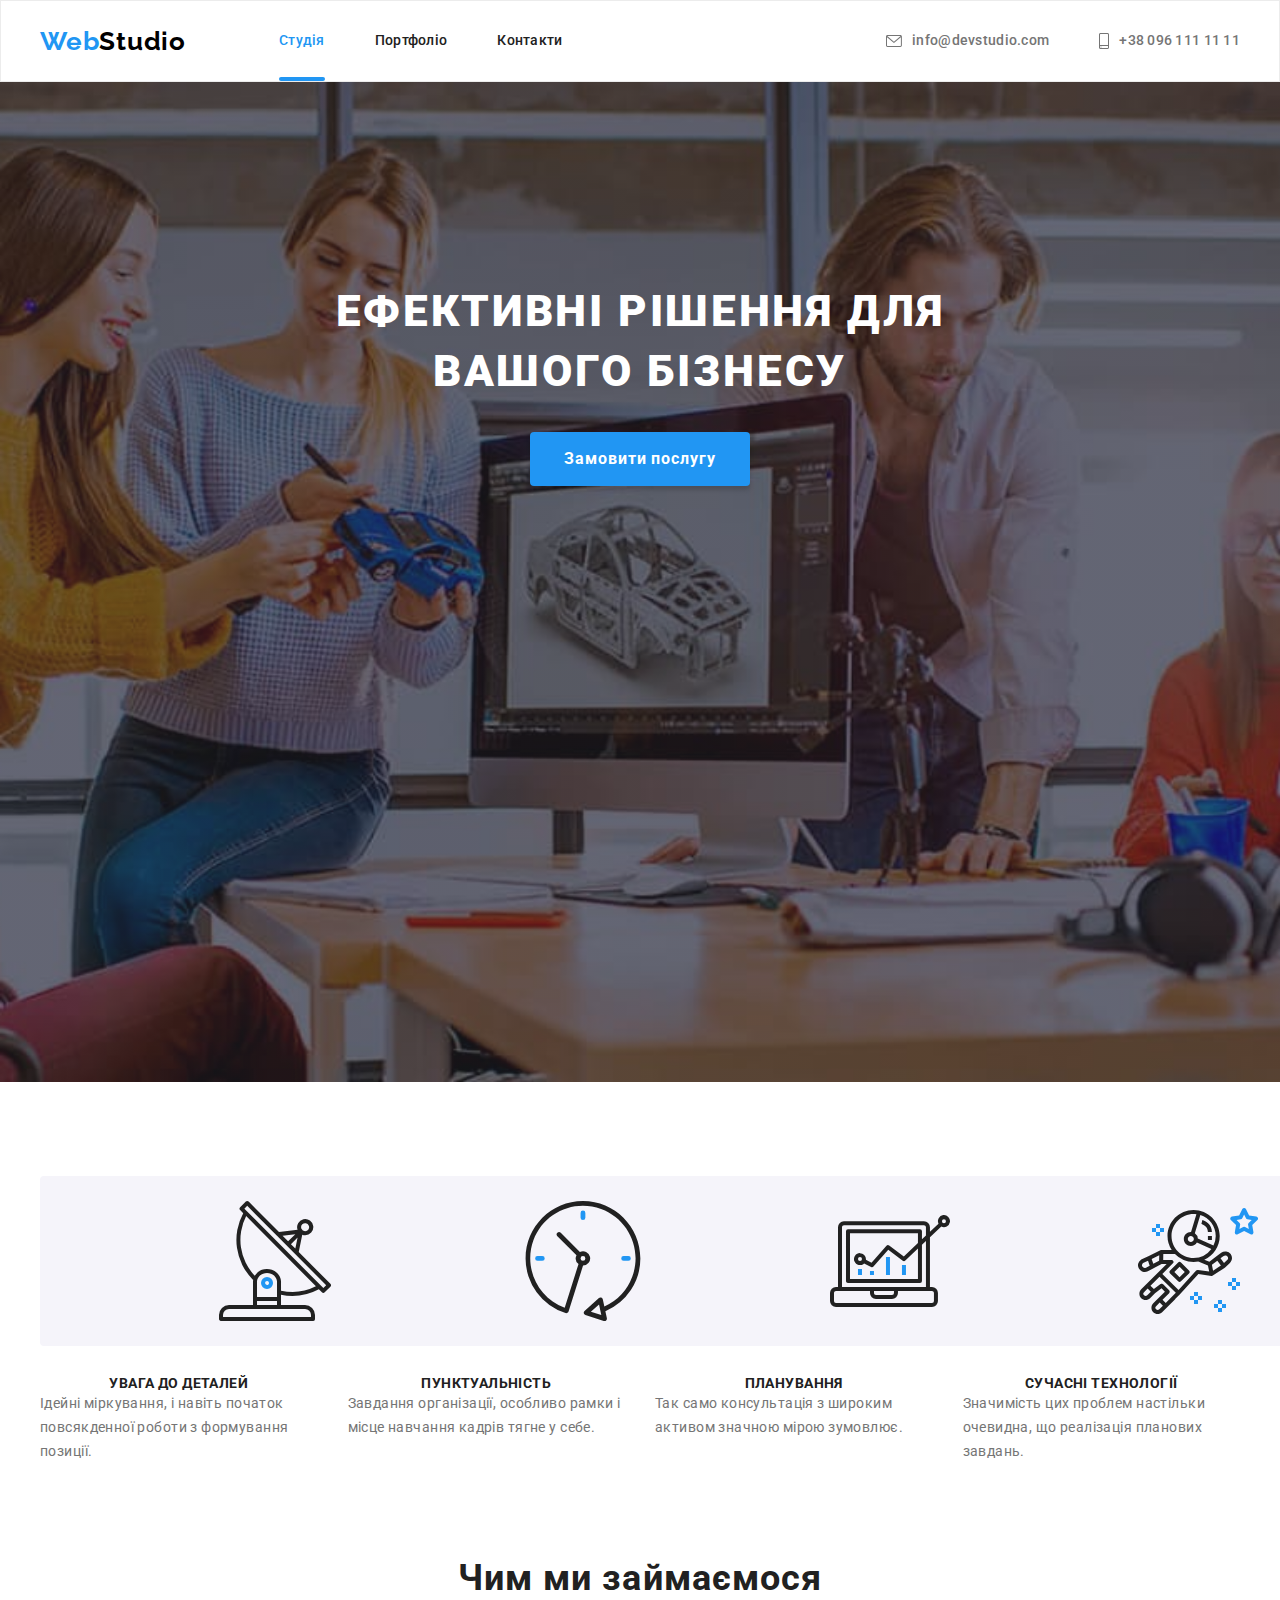
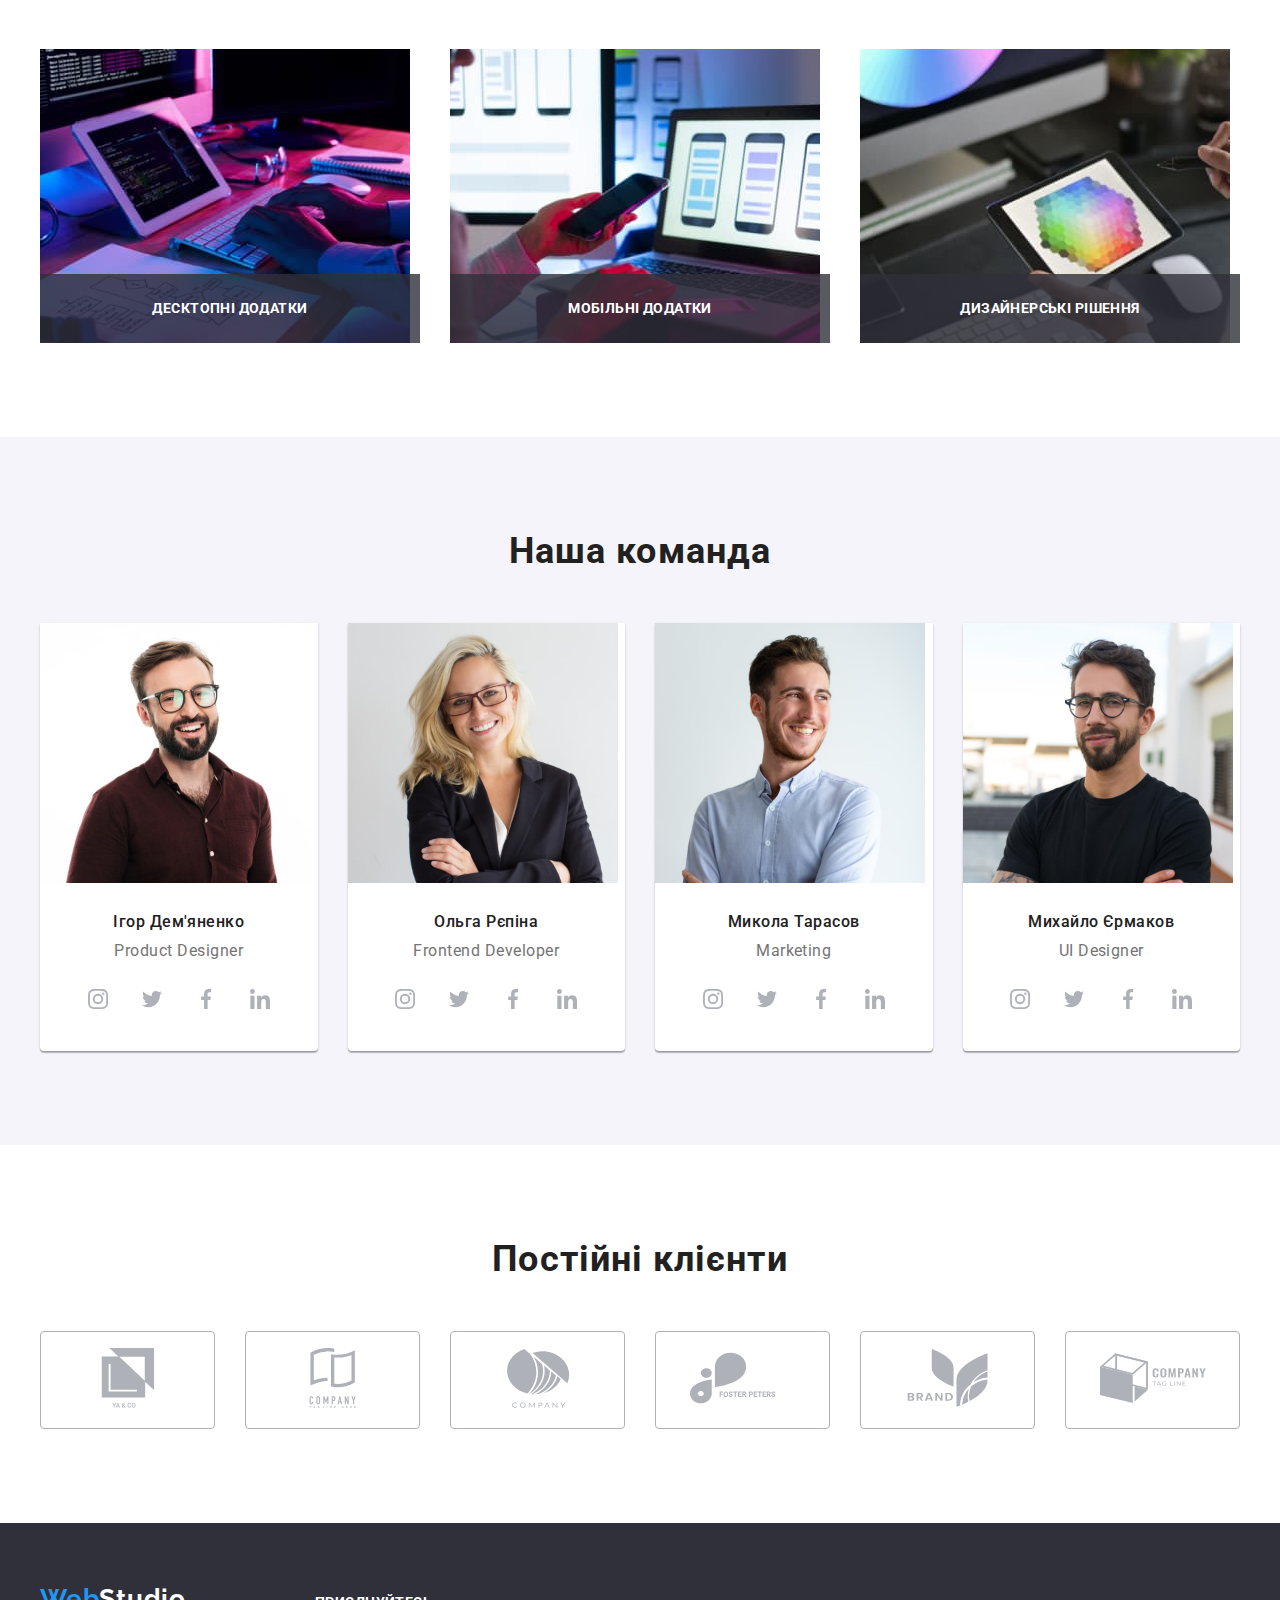
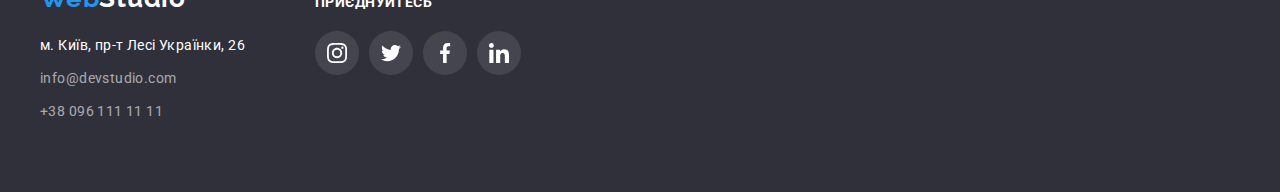
==== commit d45cce9f: "update_3" ====
--- a/index.html
+++ b/index.html
@@ -41,7 +41,7 @@
             <li class="nav-list__item">
               <a href="./portfolio.html" class="nav-list__link">Портфоліо</a>
             </li>
-            <li class="nav-list__item nav-list__item--fix">
+            <li class="nav-list__item">
               <a href="#" class="nav-list__link">Контакти</a>
             </li>
           </ul>
@@ -54,7 +54,7 @@
               >info@devstudio.com</a
             >
           </li>
-          <li class="contact-list__item contact-list__item--fix">
+          <li class="contact-list__item">
             <a href="tel:+380961111111" class="contact-list__link"
               ><svg class="contact-list__icon" width="10" height="16">
                 <use href="./img/icon.svg#smartphone"></use></svg
@@ -185,7 +185,7 @@
                       </svg>
                     </a>
                   </li>
-                  <li class="social-list__item social-list__item--fix">
+                  <li class="social-list__item">
                     <a class="social-list__link" href="#">
                       <svg class="social-list__icon" width="20" height="20">
                         <use href="./img/icon.svg#linkedin"></use>
@@ -222,7 +222,7 @@
                       </svg>
                     </a>
                   </li>
-                  <li class="social-list__item social-list__item--fix">
+                  <li class="social-list__item">
                     <a class="social-list__link" href="#">
                       <svg class="social-list__icon" width="20" height="20">
                         <use href="./img/icon.svg#linkedin"></use>
@@ -259,7 +259,7 @@
                       </svg>
                     </a>
                   </li>
-                  <li class="social-list__item social-list__item--fix">
+                  <li class="social-list__item">
                     <a class="social-list__link" href="#">
                       <svg class="social-list__icon" width="20" height="20">
                         <use href="./img/icon.svg#linkedin"></use>
@@ -296,7 +296,7 @@
                       </svg>
                     </a>
                   </li>
-                  <li class="social-list__item social-list__item--fix">
+                  <li class="social-list__item">
                     <a class="social-list__link" href="#">
                       <svg class="social-list__icon" width="20" height="20">
                         <use href="./img/icon.svg#linkedin"></use>
@@ -390,9 +390,7 @@
                 >
               </li>
               <li>
-                <a
-                  href="tel:+380961111111"
-                  class="address-list__contact address-list__contact--fix"
+                <a href="tel:+380961111111" class="address-list__contact"
                   >+38 096 111 11 11</a
                 >
               </li>
--- a/css/style.css
+++ b/css/style.css
@@ -124,12 +124,8 @@
   display: flex;
 }
 
-.nav-list__item {
+.nav-list__item:not(:last-child) {
   margin-right: 50px;
-}
-
-.nav-list__item--fix {
-  margin-right: 0;
 }
 
 .nav-list__link {
@@ -178,12 +174,8 @@
   margin-left: auto;
 }
 
-.contact-list__item {
+.contact-list__item:not(:last-child) {
   margin-right: 50px;
-}
-
-.contact-list__item--fix {
-  margin: 0;
 }
 
 .contact-list__link {
@@ -416,15 +408,11 @@
 .social-list {
   display: flex;
   justify-content: center;
+  gap: 10px;
 }
 
 .social-list__item {
-  margin-right: 10px;
   width: calc((100% - 3 * 10) / 4);
-}
-
-.social-list__item--fix {
-  margin: 0;
 }
 
 .social-list__link {
@@ -621,12 +609,8 @@
   margin-bottom: 50px;
 }
 
-.portfolio-list__item {
+.portfolio-list__item:not(:last-child) {
   margin-right: 8px;
-}
-
-.portfolio-list__item--fix {
-  margin: 0;
 }
 
 .portfolio-list__item {
@@ -676,20 +660,26 @@
   gap: 30px;
 }
 
-.porject-list__item {
+.project-list__item {
   width: calc((100% - 2 * 30px) / 3);
+}
+
+.project-list__link {
+  display: block;
 
   box-shadow: 0px 1px 1px rgba(0, 0, 0, 0), 0px 4px 4px rgba(0, 0, 0, 0.06),
     1px 4px 6px rgba(0, 0, 0, 0);
   transition: box-shadow 250ms cubic-bezier(0.4, 0, 0.2, 1);
 }
 
-.porject-list__item:hover {
+.project-list__link:hover,
+.project-list__link:focus {
   box-shadow: 0px 1px 1px rgba(0, 0, 0, 0.12), 0px 4px 4px rgba(0, 0, 0, 0.06),
     1px 4px 6px rgba(0, 0, 0, 0.16);
 }
 
-.porject-list__item:hover .project-list__description {
+.project-list__link:hover .project-list__description,
+.project-list__link:focus .project-list__description {
   transform: translateY(0);
   opacity: 1;
 }
